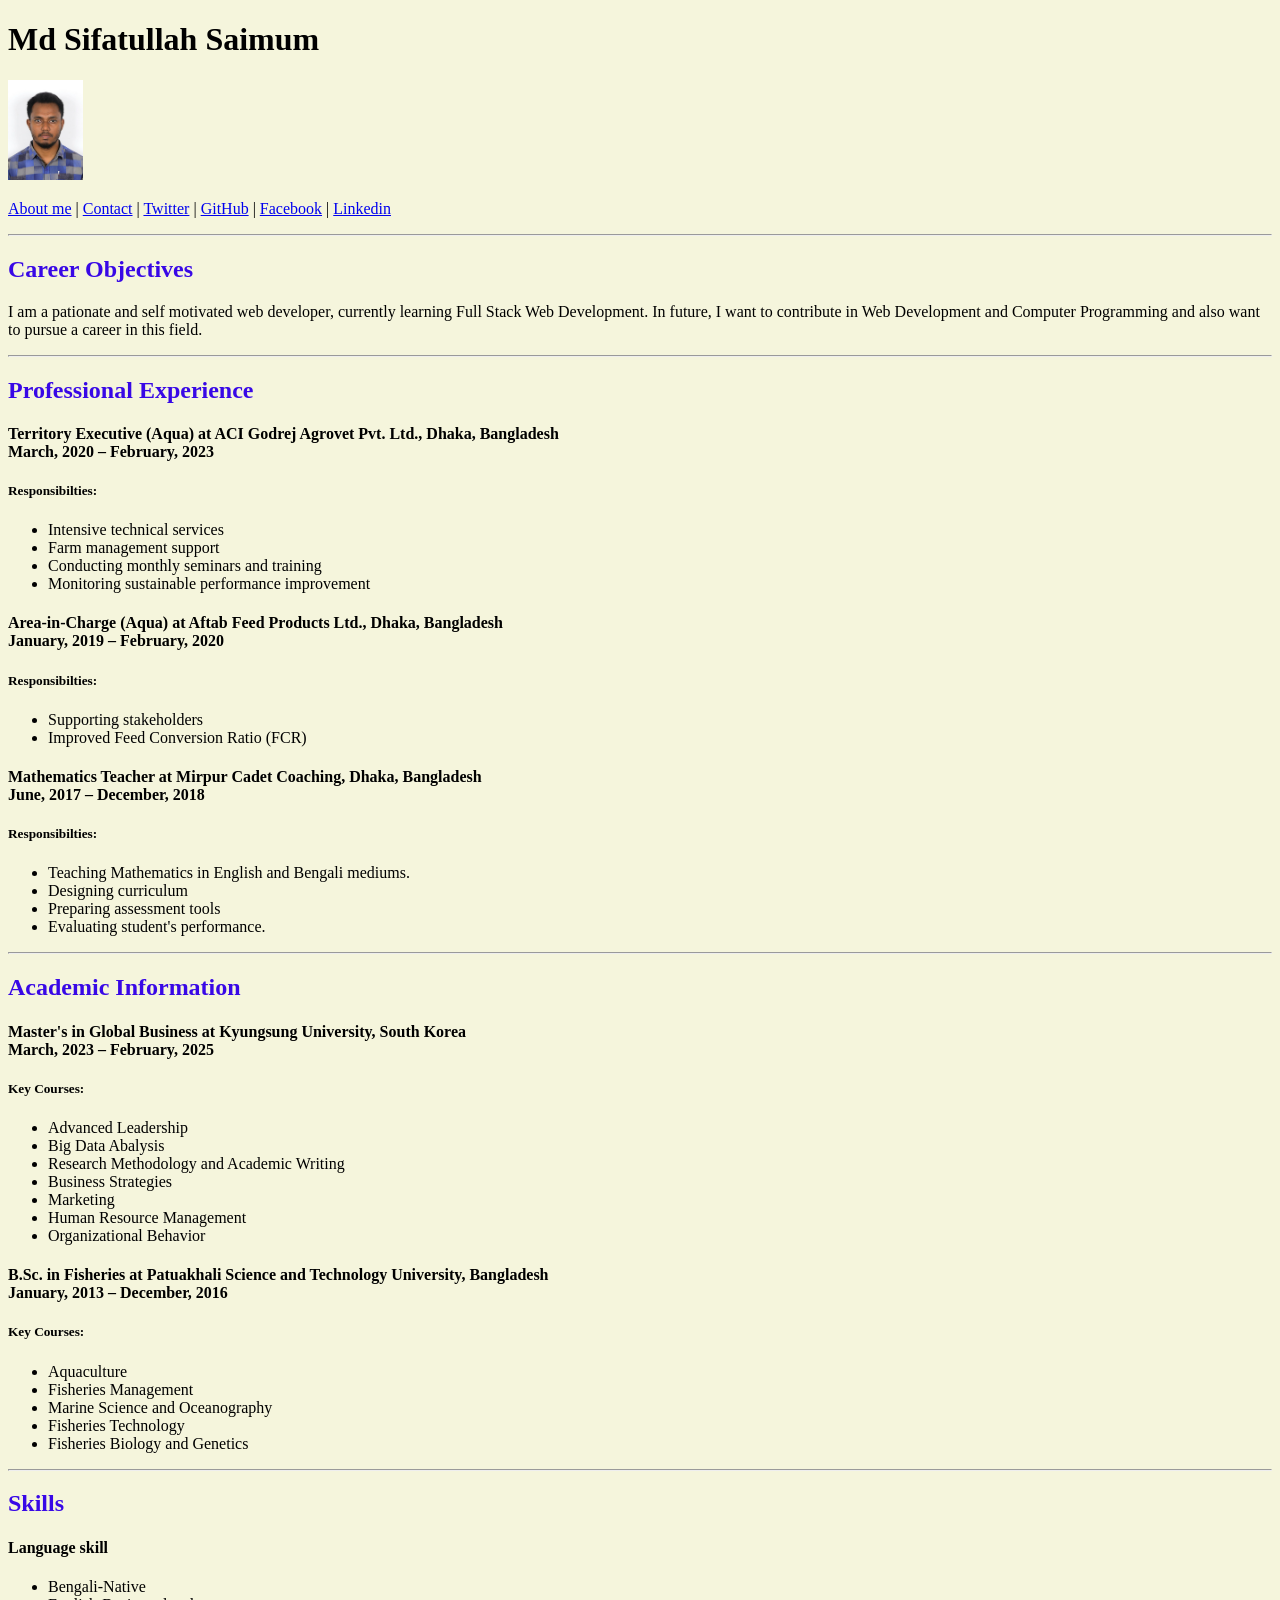
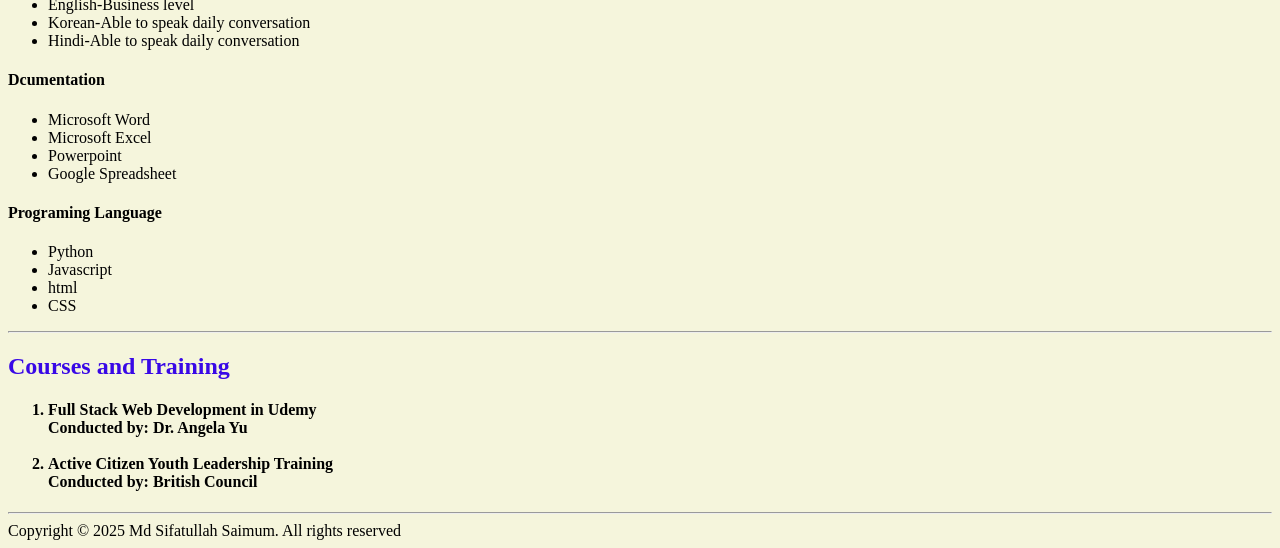
==== index.html @ dc9682d8 "Add files via upload" ====
<!DOCTYPE html>
<html lang="en">
  <head>
    <meta charset="UTF-8" />
    <meta name="viewport" content="width=device-width, initial-scale=1.0" />
    <title style="background: green">My Resume</title>
    <link rel="stylesheet" href="./style.css" />
  </head>
  <body style="background-color: beige">
    <h1>Md Sifatullah Saimum</h1>
    <img src="./assets/Saimum1.jpg" alt="Saimum's picture" height="100" />
    <p>
      <a href="./folder/about.html">About me</a> |
      <a href="./folder/contact.html">Contact</a> |
      <a href="https://x.com/saimumsifat">Twitter</a> |
      <a href="https://github.com/saimum-sifat">GitHub</a> |
      <a href="https://www.facebook.com/saimumsifat">Facebook</a> |
      <a href="https://www.linkedin.com/in/saimumsifat/">Linkedin</a>
    </p>
    <hr />
    <h2>Career Objectives</h2>
    <p>
      I am a pationate and self motivated web developer, currently learning Full
      Stack Web Development. In future, I want to contribute in Web Development
      and Computer Programming and also want to pursue a career in this field.
    </p>
    <hr />
    <h2>Professional Experience</h2>
    <h4>
      Territory Executive (Aqua) at ACI Godrej Agrovet Pvt. Ltd., Dhaka,
      Bangladesh <br />
      March, 2020 – February, 2023
    </h4>
    <h5>Responsibilties:</h5>
    <ul>
      <li>Intensive technical services</li>
      <li>Farm management support</li>
      <li>Conducting monthly seminars and training</li>
      <li>Monitoring sustainable performance improvement</li>
    </ul>
    <h4>
      Area-in-Charge (Aqua) at Aftab Feed Products Ltd., Dhaka, Bangladesh<br />
      January, 2019 – February, 2020
    </h4>
    <h5>Responsibilties:</h5>
    <ul>
      <li>Supporting stakeholders</li>
      <li>Improved Feed Conversion Ratio (FCR)</li>
    </ul>
    <h4>
      Mathematics Teacher at Mirpur Cadet Coaching, Dhaka, Bangladesh<br />
      June, 2017 – December, 2018
    </h4>
    <h5>Responsibilties:</h5>
    <ul>
      <li>Teaching Mathematics in English and Bengali mediums.</li>
      <li>Designing curriculum</li>
      <li>Preparing assessment tools</li>
      <li>Evaluating student's performance.</li>
    </ul>
    <hr />
    <h2>Academic Information</h2>
    <h4>
      Master's in Global Business at Kyungsung University, South Korea<br />
      March, 2023 – February, 2025
    </h4>
    <h5>Key Courses:</h5>
    <ul>
      <li>Advanced Leadership</li>
      <li>Big Data Abalysis</li>
      <li>Research Methodology and Academic Writing</li>
      <li>Business Strategies</li>
      <li>Marketing</li>
      <li>Human Resource Management</li>
      <li>Organizational Behavior</li>
    </ul>
    <h4>
      B.Sc. in Fisheries at Patuakhali Science and Technology University,
      Bangladesh<br />
      January, 2013 – December, 2016
    </h4>
    <h5>Key Courses:</h5>
    <ul>
      <li>Aquaculture</li>
      <li>Fisheries Management</li>
      <li>Marine Science and Oceanography</li>
      <li>Fisheries Technology</li>
      <li>Fisheries Biology and Genetics</li>
    </ul>
    <hr />
    <h2>Skills</h2>

    <h4>Language skill</h4>
    <ul>
      <li>Bengali-Native</li>
      <li>English-Business level</li>
      <li>Korean-Able to speak daily conversation</li>
      <li>Hindi-Able to speak daily conversation</li>
    </ul>
    <h4>Dcumentation</h4>
    <ul>
      <li>Microsoft Word</li>
      <li>Microsoft Excel</li>
      <li>Powerpoint</li>
      <li>Google Spreadsheet</li>
    </ul>
    <h4>Programing Language</h4>
    <ul>
      <li>Python</li>
      <li>Javascript</li>
      <li>html</li>
      <li>CSS</li>
    </ul>
    <hr />
    <h2>Courses and Training</h2>
    <h4>
      <ol>
        <li>
          Full Stack Web Development in Udemy <br />
          Conducted by: Dr. Angela Yu
        </li>
        <br />
        <li>
          Active Citizen Youth Leadership Training <br />
          Conducted by: British Council
        </li>
      </ol>
    </h4>
    <hr />
    <footer>Copyright © 2025 Md Sifatullah Saimum. All rights reserved</footer>
  </body>
</html>
---- style.css ----
h2 {
  color: #3808e6;
}
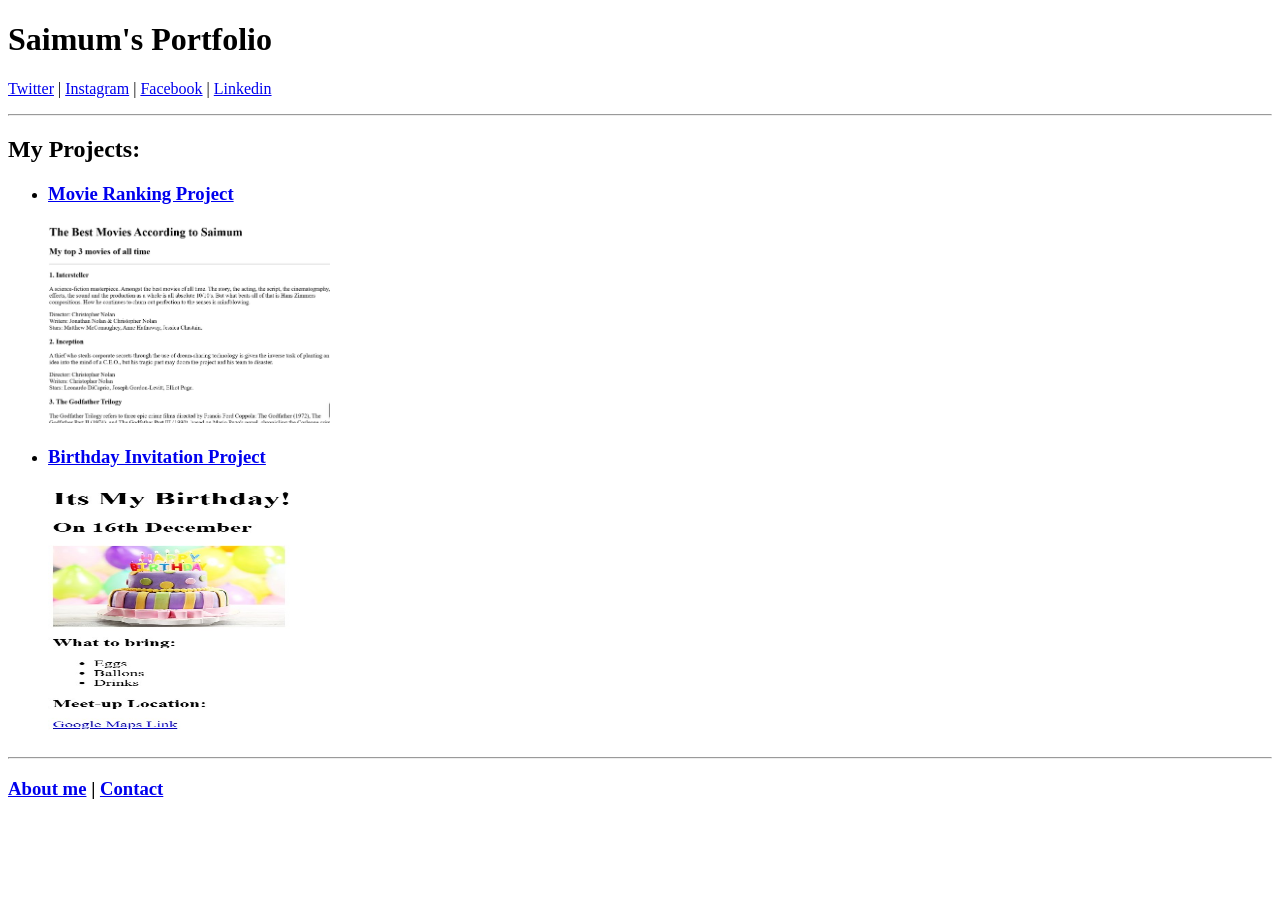
==== commit 9d1e1c78: "Add files via upload" ====
--- a/index.html
+++ b/index.html
@@ -2,131 +2,34 @@
 <html lang="en">
   <head>
     <meta charset="UTF-8" />
-    <meta name="viewport" content="width=device-width, initial-scale=1.0" />
-    <title style="background: green">My Resume</title>
-    <link rel="stylesheet" href="./style.css" />
+    <title>Saimum's Portfolio</title>
   </head>
-  <body style="background-color: beige">
-    <h1>Md Sifatullah Saimum</h1>
-    <img src="./assets/Saimum1.jpg" alt="Saimum's picture" height="100" />
-    <p>
-      <a href="./folder/about.html">About me</a> |
-      <a href="./folder/contact.html">Contact</a> |
+  <body>
+    <h1>Saimum's Portfolio</h1>
+    </p>
       <a href="https://x.com/saimumsifat">Twitter</a> |
-      <a href="https://github.com/saimum-sifat">GitHub</a> |
+      <a href="https://www.instagram.com/saimumsifat">Instagram</a> |
       <a href="https://www.facebook.com/saimumsifat">Facebook</a> |
       <a href="https://www.linkedin.com/in/saimumsifat/">Linkedin</a>
     </p>
     <hr />
-    <h2>Career Objectives</h2>
-    <p>
-      I am a pationate and self motivated web developer, currently learning Full
-      Stack Web Development. In future, I want to contribute in Web Development
-      and Computer Programming and also want to pursue a career in this field.
-    </p>
-    <hr />
-    <h2>Professional Experience</h2>
-    <h4>
-      Territory Executive (Aqua) at ACI Godrej Agrovet Pvt. Ltd., Dhaka,
-      Bangladesh <br />
-      March, 2020 – February, 2023
-    </h4>
-    <h5>Responsibilties:</h5>
+    <h2>My Projects:</h2>
     <ul>
-      <li>Intensive technical services</li>
-      <li>Farm management support</li>
-      <li>Conducting monthly seminars and training</li>
-      <li>Monitoring sustainable performance improvement</li>
-    </ul>
-    <h4>
-      Area-in-Charge (Aqua) at Aftab Feed Products Ltd., Dhaka, Bangladesh<br />
-      January, 2019 – February, 2020
-    </h4>
-    <h5>Responsibilties:</h5>
-    <ul>
-      <li>Supporting stakeholders</li>
-      <li>Improved Feed Conversion Ratio (FCR)</li>
-    </ul>
-    <h4>
-      Mathematics Teacher at Mirpur Cadet Coaching, Dhaka, Bangladesh<br />
-      June, 2017 – December, 2018
-    </h4>
-    <h5>Responsibilties:</h5>
-    <ul>
-      <li>Teaching Mathematics in English and Bengali mediums.</li>
-      <li>Designing curriculum</li>
-      <li>Preparing assessment tools</li>
-      <li>Evaluating student's performance.</li>
+      <li>
+        <h3><a href="./Assets/movie.html">Movie Ranking Project</a></h3>
+        <img src="./Photos/movie ranking.jpg" height="200" />
+      </li>
+      <li>
+        <h3>
+          <a href="./Assets/birthday.html">Birthday Invitation Project</a>
+        </h3>
+        <img src="./Photos/birthday.jpg" height="250" width="600" />
+      </li>
     </ul>
     <hr />
-    <h2>Academic Information</h2>
-    <h4>
-      Master's in Global Business at Kyungsung University, South Korea<br />
-      March, 2023 – February, 2025
-    </h4>
-    <h5>Key Courses:</h5>
-    <ul>
-      <li>Advanced Leadership</li>
-      <li>Big Data Abalysis</li>
-      <li>Research Methodology and Academic Writing</li>
-      <li>Business Strategies</li>
-      <li>Marketing</li>
-      <li>Human Resource Management</li>
-      <li>Organizational Behavior</li>
-    </ul>
-    <h4>
-      B.Sc. in Fisheries at Patuakhali Science and Technology University,
-      Bangladesh<br />
-      January, 2013 – December, 2016
-    </h4>
-    <h5>Key Courses:</h5>
-    <ul>
-      <li>Aquaculture</li>
-      <li>Fisheries Management</li>
-      <li>Marine Science and Oceanography</li>
-      <li>Fisheries Technology</li>
-      <li>Fisheries Biology and Genetics</li>
-    </ul>
-    <hr />
-    <h2>Skills</h2>
-
-    <h4>Language skill</h4>
-    <ul>
-      <li>Bengali-Native</li>
-      <li>English-Business level</li>
-      <li>Korean-Able to speak daily conversation</li>
-      <li>Hindi-Able to speak daily conversation</li>
-    </ul>
-    <h4>Dcumentation</h4>
-    <ul>
-      <li>Microsoft Word</li>
-      <li>Microsoft Excel</li>
-      <li>Powerpoint</li>
-      <li>Google Spreadsheet</li>
-    </ul>
-    <h4>Programing Language</h4>
-    <ul>
-      <li>Python</li>
-      <li>Javascript</li>
-      <li>html</li>
-      <li>CSS</li>
-    </ul>
-    <hr />
-    <h2>Courses and Training</h2>
-    <h4>
-      <ol>
-        <li>
-          Full Stack Web Development in Udemy <br />
-          Conducted by: Dr. Angela Yu
-        </li>
-        <br />
-        <li>
-          Active Citizen Youth Leadership Training <br />
-          Conducted by: British Council
-        </li>
-      </ol>
-    </h4>
-    <hr />
-    <footer>Copyright © 2025 Md Sifatullah Saimum. All rights reserved</footer>
+    <h3>
+      <a href="./Assets/about.html">About me</a> |
+      <a href="./Assets/contact.html">Contact</a>
+    </h3>
   </body>
 </html>
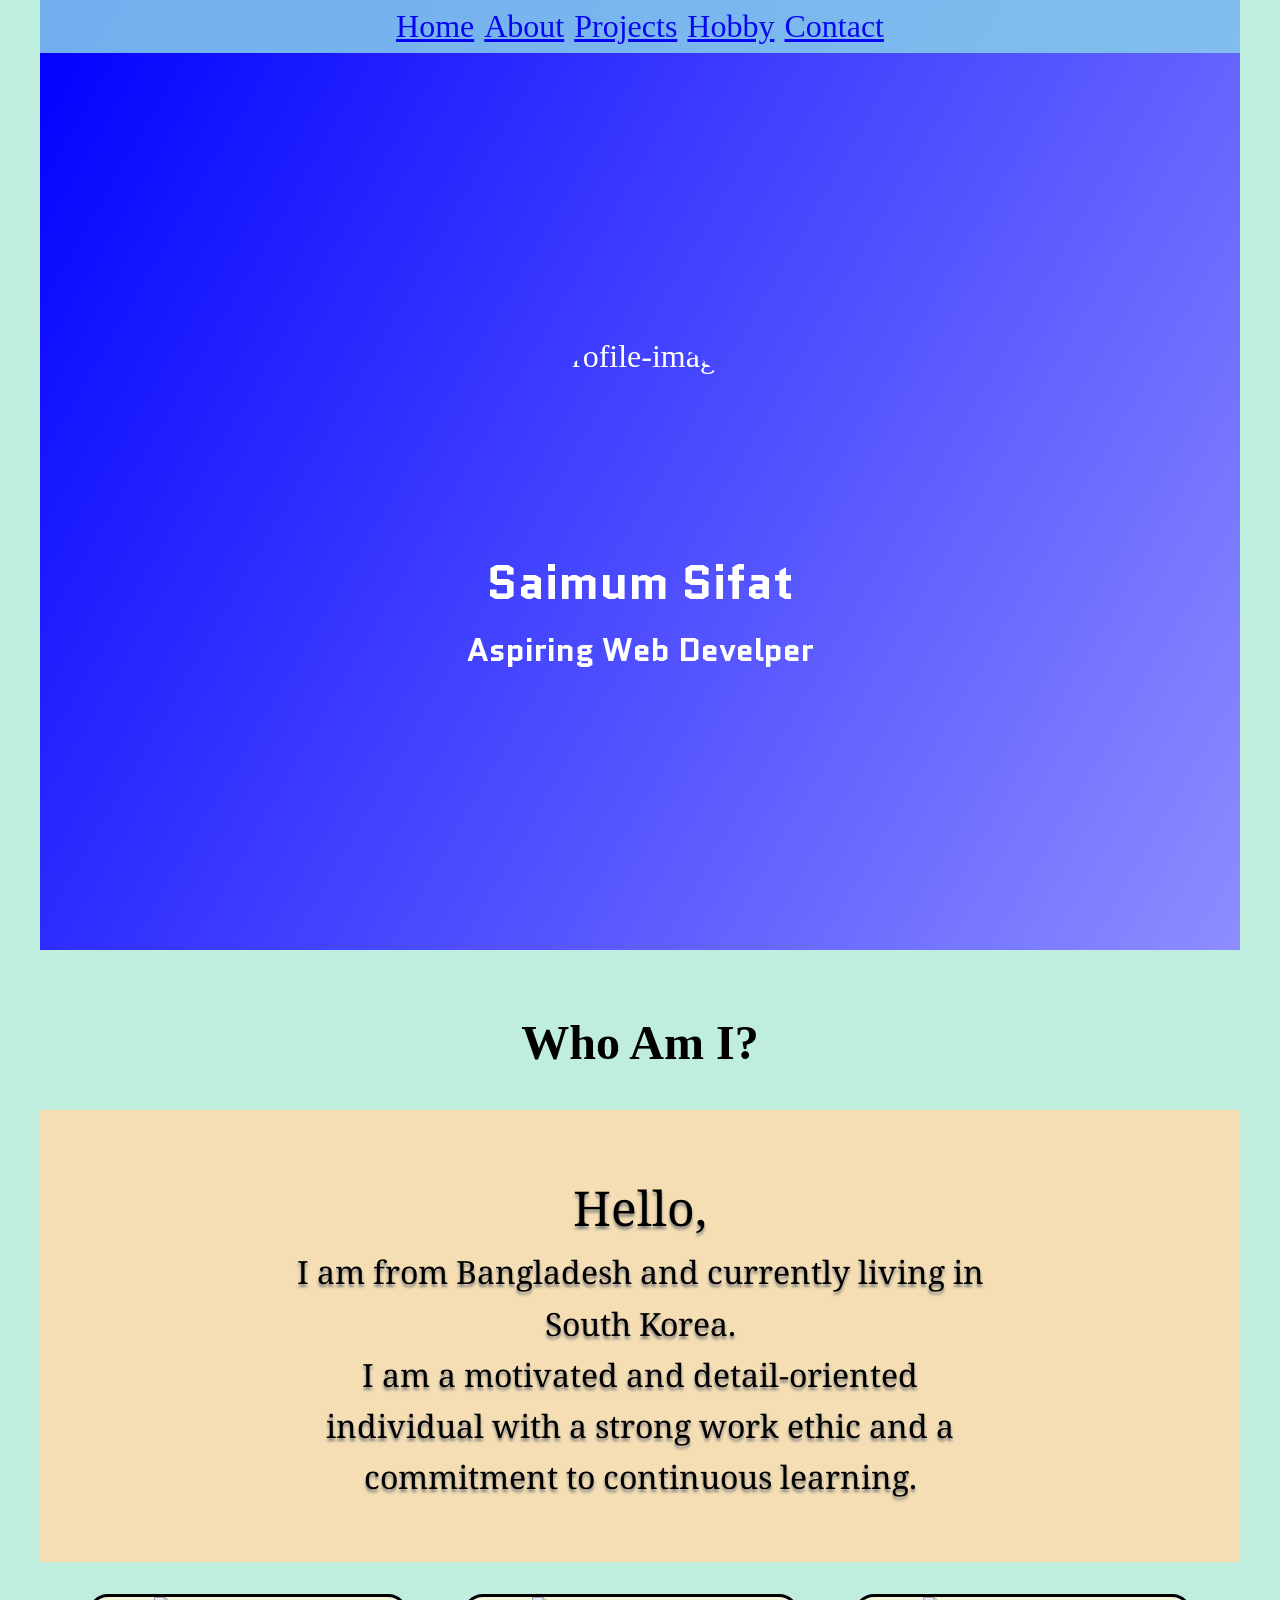
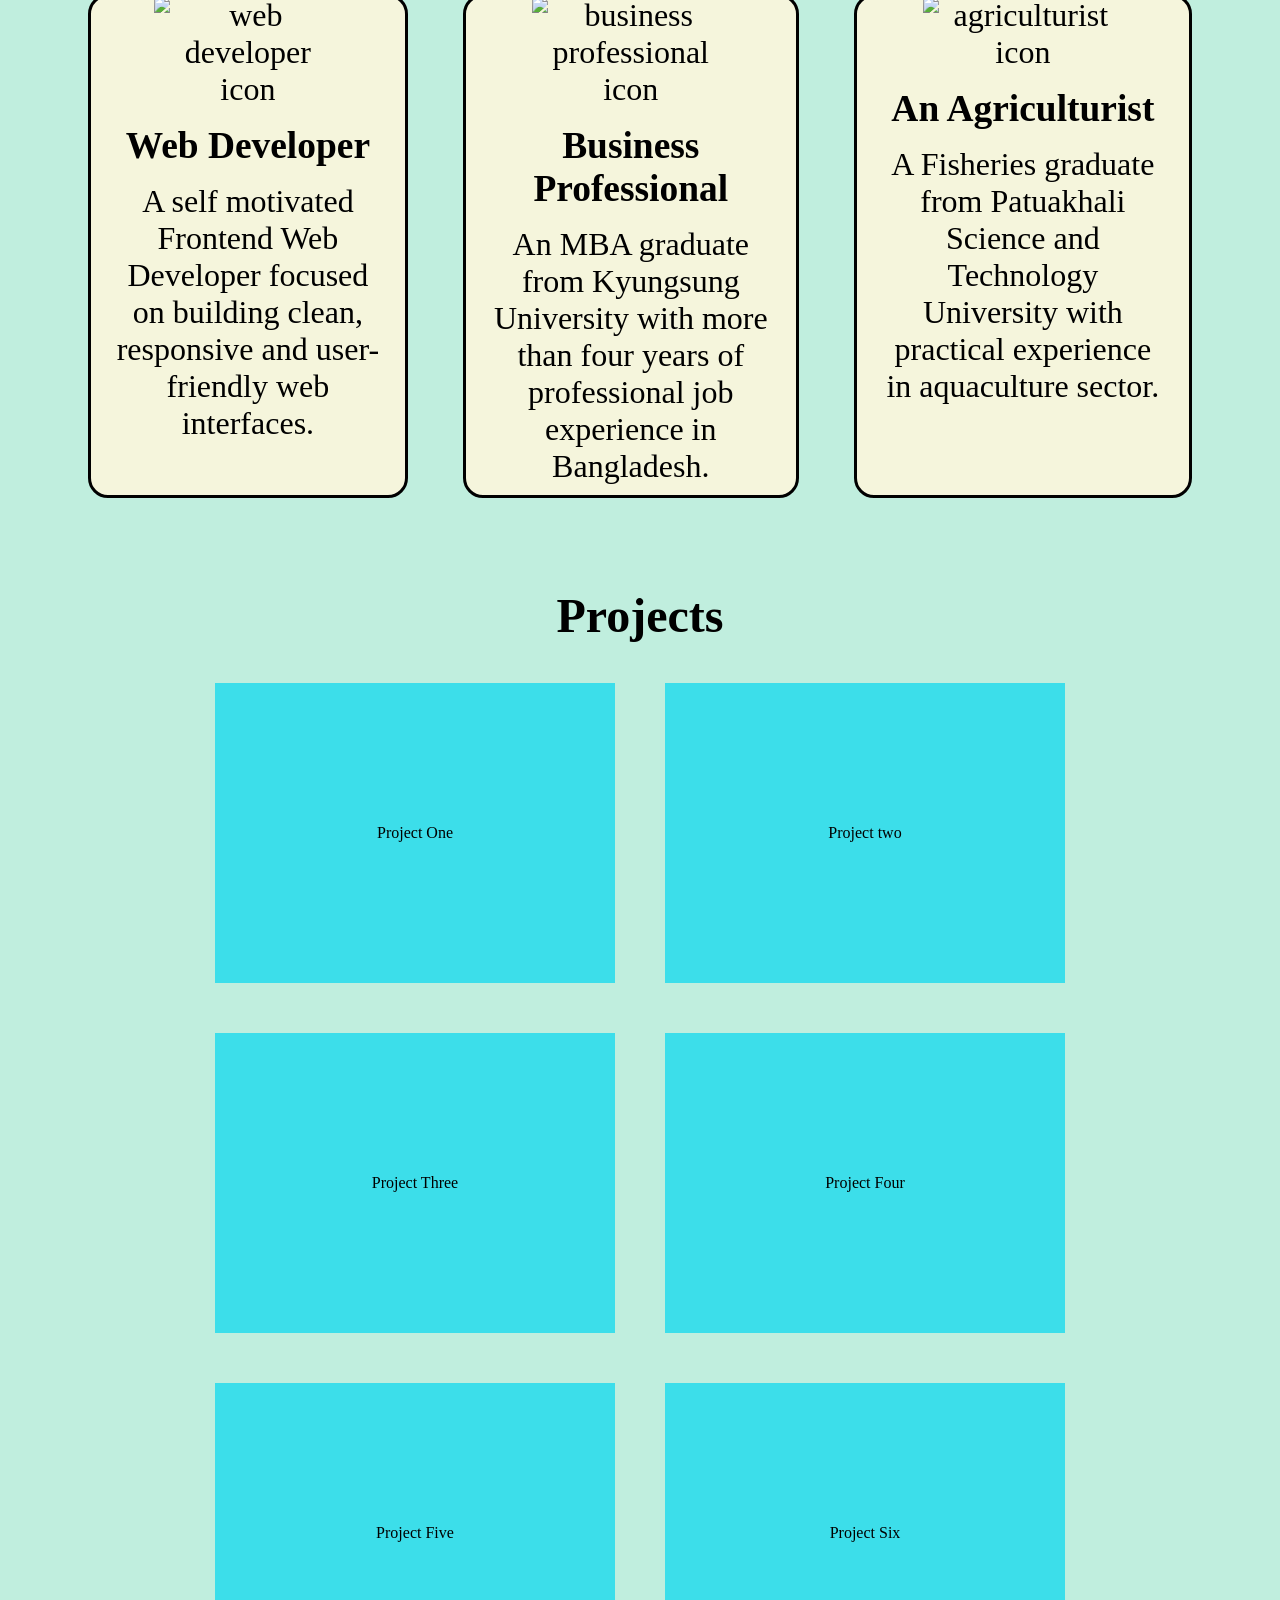
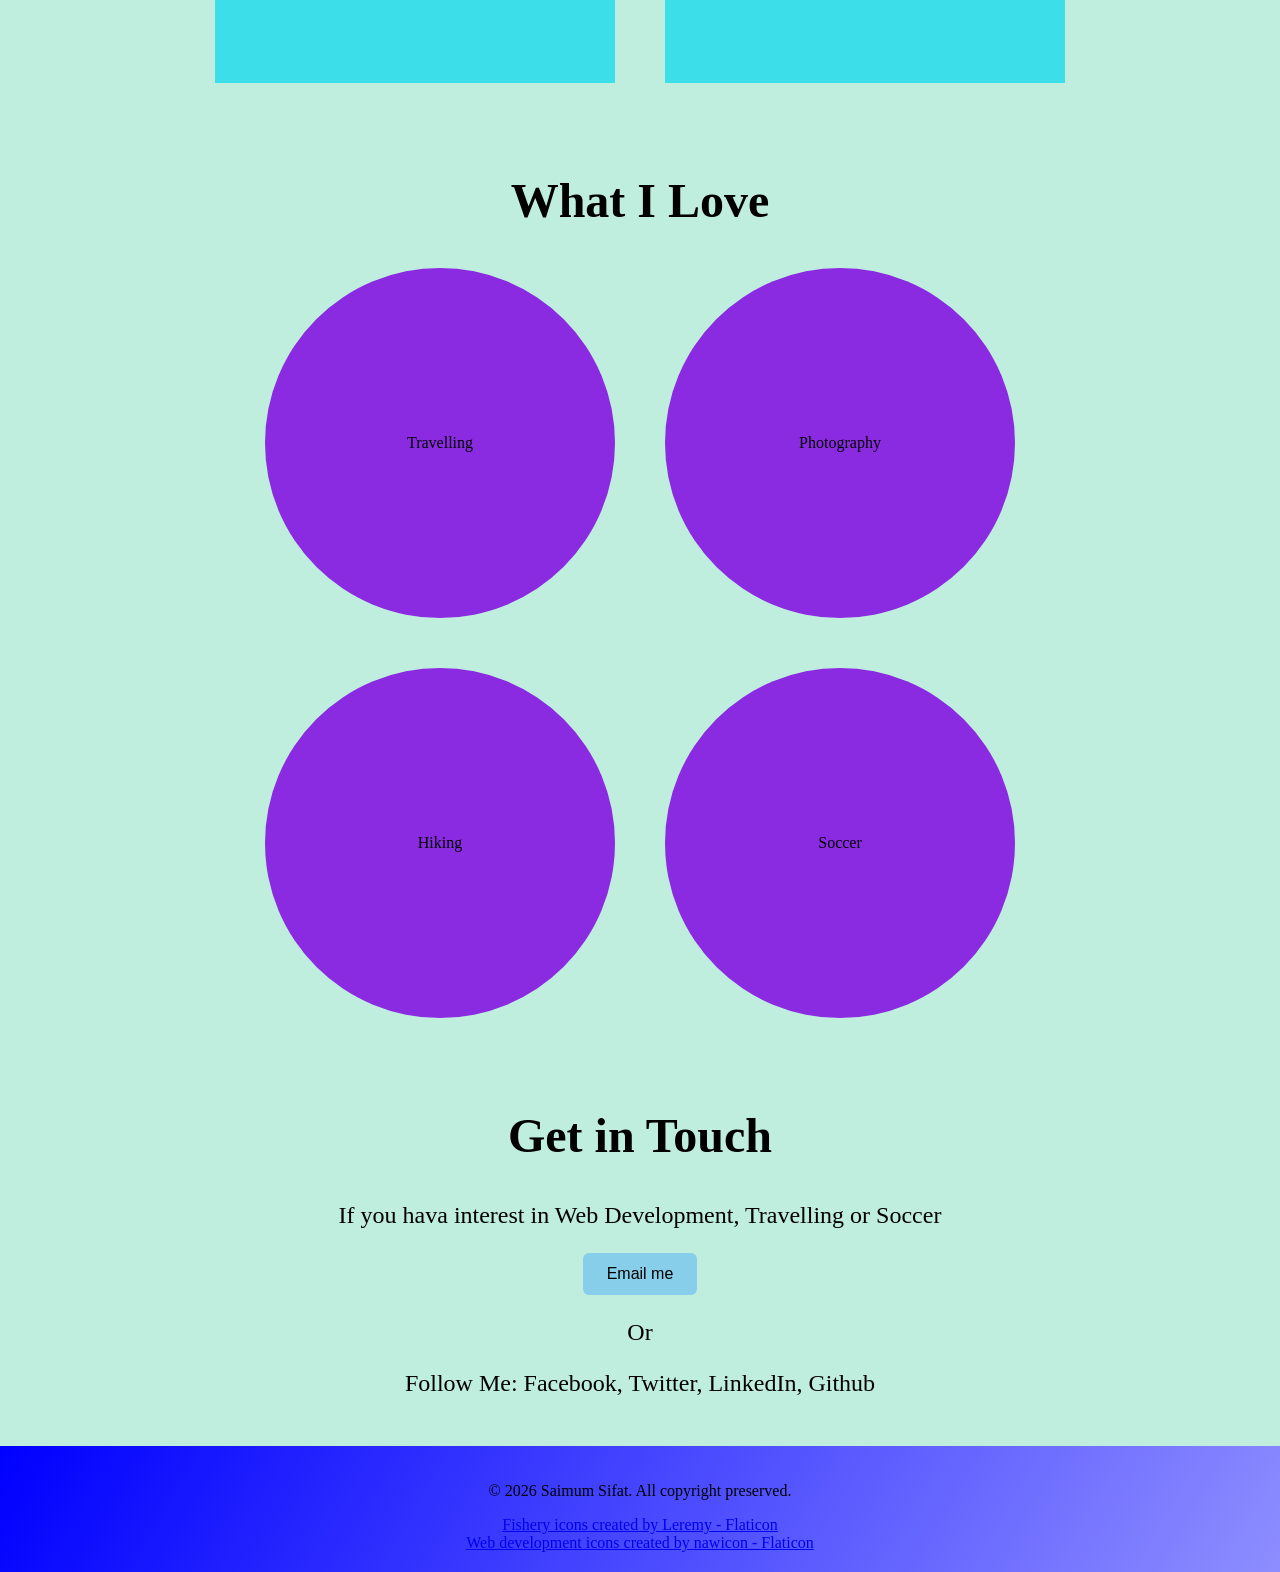
==== commit 64eefb05: "Add files via upload" ====
--- a/index.html
+++ b/index.html
@@ -2,34 +2,148 @@
 <html lang="en">
   <head>
     <meta charset="UTF-8" />
-    <title>Saimum's Portfolio</title>
+    <meta name="viewport" content="width=device-width, initial-scale=1.0" />
+    <title>Saimum's Page</title>
+    <link rel="stylesheet" href="./style.css" />
+    <link rel="preconnect" href="https://fonts.googleapis.com" />
+    <link rel="preconnect" href="https://fonts.gstatic.com" crossorigin />
+    <link
+      href="https://fonts.googleapis.com/css2?family=Chokokutai&family=Noto+Serif:ital,wght@0,100..900;1,100..900&family=Quantico:ital,wght@0,400;0,700;1,400;1,700&display=swap"
+      rel="stylesheet"
+    />
   </head>
   <body>
-    <h1>Saimum's Portfolio</h1>
-    </p>
-      <a href="https://x.com/saimumsifat">Twitter</a> |
-      <a href="https://www.instagram.com/saimumsifat">Instagram</a> |
-      <a href="https://www.facebook.com/saimumsifat">Facebook</a> |
-      <a href="https://www.linkedin.com/in/saimumsifat/">Linkedin</a>
-    </p>
-    <hr />
-    <h2>My Projects:</h2>
-    <ul>
-      <li>
-        <h3><a href="./Assets/movie.html">Movie Ranking Project</a></h3>
-        <img src="./Photos/movie ranking.jpg" height="200" />
-      </li>
-      <li>
-        <h3>
-          <a href="./Assets/birthday.html">Birthday Invitation Project</a>
-        </h3>
-        <img src="./Photos/birthday.jpg" height="250" width="600" />
-      </li>
-    </ul>
-    <hr />
-    <h3>
-      <a href="./Assets/about.html">About me</a> |
-      <a href="./Assets/contact.html">Contact</a>
-    </h3>
+    <header>
+      <div class="nav">
+        <div class="nav-inner">
+          <a href="#home">Home</a>
+          <a href="#about">About</a>
+          <a href="#projects">Projects</a>
+          <a href="#hobby">Hobby</a>
+          <a href="#contact">Contact</a>
+        </div>
+      </div>
+    </header>
+    <main>
+      <!-- Home -->
+      <section class="home-bg" id="home">
+        <!-- Intro -->
+        <div class="intro">
+          <img
+            class="profile-image"
+            src="./Photos/504838041_3533958750070212_3608061900414661413_n.jpg"
+            alt="profile-image"
+          />
+          <h1>Saimum Sifat</h1>
+          <p>Aspiring Web Develper</p>
+        </div>
+      </section>
+
+      <!-- About -->
+      <section id="about">
+        <h2>Who Am I?</h2>
+        <p class="about-text">
+          <span class="hello">Hello,</span><br />I am from Bangladesh and
+          currently living in South Korea. <br />
+          I am a motivated and detail-oriented individual with a strong work
+          ethic and a commitment to continuous learning.
+        </p>
+        <div class="skills">
+          <div class="skill-list">
+            <div>
+              <img
+                class="skill-image"
+                src="./Photos/software-developer.png"
+                alt="web developer icon"
+              />
+            </div>
+            <h3>Web Developer</h3>
+            <p>
+              A self motivated Frontend Web Developer focused on building clean,
+              responsive and user-friendly web interfaces.
+            </p>
+          </div>
+
+          <div class="skill-list">
+            <div>
+              <img
+                class="skill-image"
+                src="./Photos/professional.png"
+                alt="business professional icon"
+              />
+            </div>
+            <h3>Business Professional</h3>
+            <p>
+              An MBA graduate from Kyungsung University with more than four
+              years of professional job experience in Bangladesh.
+            </p>
+          </div>
+
+          <div class="skill-list">
+            <div>
+              <img
+                class="skill-image"
+                src="./Photos/fish.png"
+                alt=" agriculturist icon"
+              />
+            </div>
+            <h3>An Agriculturist</h3>
+            <p>
+              A Fisheries graduate from Patuakhali Science and Technology
+              University with practical experience in aquaculture sector.
+            </p>
+          </div>
+        </div>
+      </section>
+
+      <!-- Projects -->
+      <section id="projects">
+        <div>
+          <h2>Projects</h2>
+          <div class="project-list">
+            <div class="project-1">Project One</div>
+            <div class="project-2">Project two</div>
+            <div class="project-3">Project Three</div>
+            <div class="project-4">Project Four</div>
+            <div class="project-5">Project Five</div>
+            <div class="project-6">Project Six</div>
+          </div>
+        </div>
+      </section>
+      <!-- Hobby -->
+      <section id="hobby">
+        <div>
+          <h2>What I Love</h2>
+          <div class="hobby-list">
+            <div>Travelling</div>
+            <div>Photography</div>
+            <div>Hiking</div>
+            <div>Soccer</div>
+          </div>
+        </div>
+      </section>
+      <!-- Contact -->
+      <section id="contact">
+        <h2>Get in Touch</h2>
+        <p>If you hava interest in Web Development, Travelling or Soccer</p>
+        <button>Email me</button>
+        <p>Or</p>
+        <p>Follow Me: Facebook, Twitter, LinkedIn, Github</p>
+      </section>
+    </main>
+    <footer class="home-bg">
+      <p>© 2026 Saimum Sifat. All copyright preserved.</p>
+      <a
+        href="https://www.flaticon.com/free-icons/fishery"
+        title="fishery icons"
+        >Fishery icons created by Leremy - Flaticon</a
+      >
+      <br />
+      <a
+        href="https://www.flaticon.com/free-icons/web-development"
+        title="web development icons"
+        >Web development icons created by nawicon - Flaticon</a
+      >
+    </footer>
   </body>
 </html>
--- a/style.css
+++ b/style.css
@@ -0,0 +1,292 @@
+html {
+  scroll-behavior: smooth;
+}
+
+body {
+  /* display: block; */
+  margin: 0;
+  background-color: #c0eede;
+}
+
+main > section {
+  max-width: 1200px;
+  margin: 0 auto;
+  padding: 25px 0;
+}
+
+.nav {
+  position: fixed;
+  width: 100%;
+  top: 0;
+  z-index: 100;
+}
+
+.nav-inner {
+  background-color: skyblue;
+  opacity: 85%;
+  font-size: 2rem;
+  max-width: 1200px;
+  margin: 0 auto;
+  display: flex;
+  gap: 10px;
+  justify-content: center;
+  align-items: center;
+}
+
+.nav a {
+  margin: 0.5rem 0;
+}
+
+.home-bg {
+  background: linear-gradient(300deg, white, blue);
+  background-size: 180% 180%;
+  animation: gradient-animation 10s ease infinite;
+}
+
+@keyframes gradient-animation {
+  0% {
+    background-position: 0% 33%;
+  }
+  33% {
+    background-position: 66% 33%;
+  }
+  66% {
+    background-position: 100% 66%;
+  }
+  100% {
+    background-position: 0% 66%;
+  }
+}
+
+section {
+  padding: 3rem 0;
+}
+
+#home {
+  height: 100vh;
+  display: grid;
+  gap: 0px;
+  grid-template-columns: 1fr;
+  grid-template-rows: 60px 1fr;
+  position: relative;
+}
+.background-image {
+  grid-column: 1;
+  grid-row: 1 / 3;
+  z-index: 1;
+}
+.background-image img {
+  width: 100%;
+  height: 100%;
+  /* filter: blur(3px); */
+}
+
+.intro {
+  color: white;
+  font-size: 2rem;
+  grid-row: 2;
+  grid-column: 1;
+  z-index: 2;
+  display: flex;
+  flex-direction: column;
+  justify-content: center;
+  align-items: center;
+}
+.profile-image {
+  height: 200px;
+  width: 200px;
+  border-radius: 50%;
+}
+h1 {
+  margin: 10px;
+  font-family: "Quantico", sans-serif;
+}
+.intro > p {
+  margin: 0;
+  font-weight: bolder;
+  font-family: "Quantico", sans-serif;
+}
+
+h2 {
+  font-size: 3rem;
+  text-align: center;
+}
+
+#about {
+  width: 100%;
+}
+
+.about-text {
+  background-color: wheat;
+  color: rgb(0, 0, 0);
+  font-family: "Noto Serif", serif;
+  text-shadow: 0 3px 3px gray;
+  font-size: 2rem;
+  padding: 5% 20%;
+  text-align: center;
+  text-shadow: 10px black;
+  line-height: 1.6;
+}
+
+.hello {
+  font-size: 1.5em;
+}
+
+.skills {
+  gap: 5%;
+  margin: 0 3rem;
+  display: flex;
+  justify-content: space-around;
+  list-style: none;
+  font-size: 2rem;
+}
+
+.skill-list {
+  display: flex;
+  flex-direction: column;
+  align-items: center;
+  text-align: center;
+  border: 3px black solid;
+  border-radius: 20px;
+  background-color: beige;
+}
+
+.skill-list div {
+  margin: 0 20%;
+}
+
+h3 {
+  margin: 1rem;
+}
+
+.skill-image {
+  height: 100%;
+  width: 100%;
+}
+
+.skill-list p {
+  padding: 0 25px;
+  margin: 0;
+  text-align: center;
+  margin-bottom: 10px;
+}
+
+.project-list {
+  padding: 0 5%;
+  gap: 50px;
+  display: flex;
+  flex-wrap: wrap;
+  justify-content: center;
+}
+
+.project-list div {
+  background-color: rgb(60, 222, 234);
+  height: 300px;
+  width: 400px;
+  display: flex;
+  justify-content: center;
+  align-items: center;
+}
+
+.project-list div:hover {
+  box-shadow: 5px 5px 3px;
+}
+
+.hobby-list {
+  margin: 0 5%;
+  gap: 50px;
+  display: flex;
+  flex-wrap: wrap;
+  justify-content: center;
+}
+
+.hobby-list div {
+  background-color: blueviolet;
+  height: 350px;
+  width: 350px;
+  border-radius: 50%;
+  display: flex;
+  justify-content: center;
+  align-items: center;
+  transition: transform 0.3s ease;
+}
+
+.hobby-list div:hover {
+  transform: scale(1.05);
+}
+
+#contact {
+  text-align: center;
+  font-size: 1.5rem;
+}
+
+button {
+  padding: 0.75rem 1.5rem;
+  font-size: 1rem;
+  border-radius: 6px;
+  border: none;
+  background-color: skyblue;
+  cursor: pointer;
+}
+
+button:hover {
+  background-color: deepskyblue;
+}
+
+footer {
+  padding: 20px;
+  text-align: center;
+}
+
+@media (max-width: 480px) {
+  #home {
+    height: 400px;
+  }
+
+  .nav-inner {
+    font-size: 1.5rem;
+    gap: 5px;
+  }
+
+  h2 {
+    font-size: 2rem;
+  }
+  .intro {
+    font-size: 1rem;
+  }
+  .profile-image {
+    height: 120px;
+    width: 120px;
+    border-radius: 50%;
+  }
+  .about-text {
+    font-size: 1rem;
+  }
+  .skills {
+    margin: 0 1rem;
+    flex-direction: column;
+    gap: 10px;
+    font-size: 1.5rem;
+  }
+}
+
+@media (min-width: 481px) and (max-width: 1200px) {
+  #home {
+    height: 800px;
+  }
+  .nav-inner {
+    font-size: 1.5rem;
+    gap: 5px;
+  }
+  .intro {
+    font-size: 1.5rem;
+  }
+  .about-text {
+    font-size: 1.5rem;
+  }
+  .skills {
+    flex-direction: column;
+    gap: 10px;
+    font-size: 3rem;
+  }
+}
